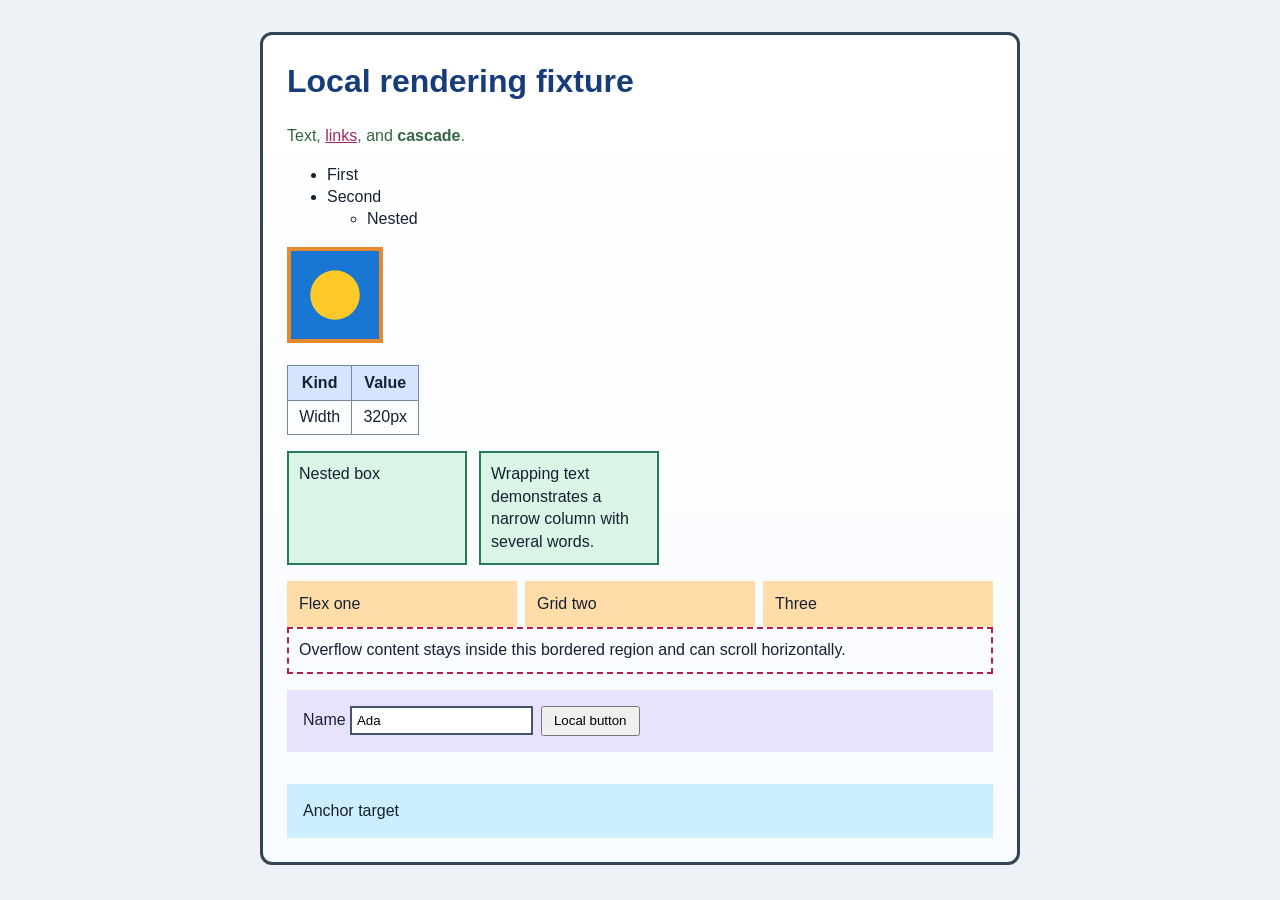
==== fixtures/rendering/index.html @ 4e22174f "Add deterministic browser fixtures and evidence docs Add deterministic browser fixtures and evidence" ====
<!doctype html><html lang="en"><head><meta charset="utf-8"><title>Rendering fixture</title><link rel="stylesheet" href="styles.css"></head><body><main id="page"><h1>Local rendering fixture</h1><p class="intro">Text, <a href="#anchor">links</a>, and <strong>cascade</strong>.</p><ul><li>First</li><li>Second<ul><li>Nested</li></ul></li></ul><img src="assets/fixture.svg" alt="Local blue square"><table><tr><th>Kind</th><th>Value</th></tr><tr><td>Width</td><td>320px</td></tr></table><section class="boxes"><div class="box">Nested box</div><div class="box">Wrapping text demonstrates a narrow column with several words.</div></section><section class="layout"><div>Flex one</div><div>Grid two</div><div>Three</div></section><div class="overflow">Overflow content stays inside this bordered region and can scroll horizontally.</div><form id="form"><label>Name <input value="Ada"></label><button type="button">Local button</button></form><div id="anchor">Anchor target</div></main></body></html>
---- fixtures/rendering/styles.css ----
*{box-sizing:border-box}body{margin:0;font:16px/1.4 sans-serif;color:#172033;background:#eef2f7}#page{position:relative;max-width:760px;margin:2rem auto;padding:1.5rem;background:linear-gradient(#fff,#f8fbff);border:3px solid #345;border-radius:12px}h1{color:#163d7a;margin-top:0}.intro{color:#364}a{color:#a32665}img{width:96px;height:96px;border:4px solid #e68a2e;background:#def}table{border-collapse:collapse;margin:1rem 0}th,td{border:1px solid #789;padding:.35rem .7rem}th{background:#d5e4ff}.boxes{display:flex;gap:12px;margin:1rem 0}.box{width:180px;min-height:70px;padding:10px;border:2px solid #287a5b;background:#d9f5e6}.layout{display:grid;grid-template-columns:repeat(3,1fr);gap:8px}.layout div{padding:12px;background:#ffdca8}.overflow{max-width:100%;overflow:auto;white-space:nowrap;padding:10px;border:2px dashed #b21f4b}form{margin-top:1rem;padding:1rem;background:#e8e2ff}input{border:2px solid #456;padding:.3rem}button{margin-left:8px;padding:.35rem .7rem}#anchor{margin-top:2rem;padding:1rem;background:#cceeff}
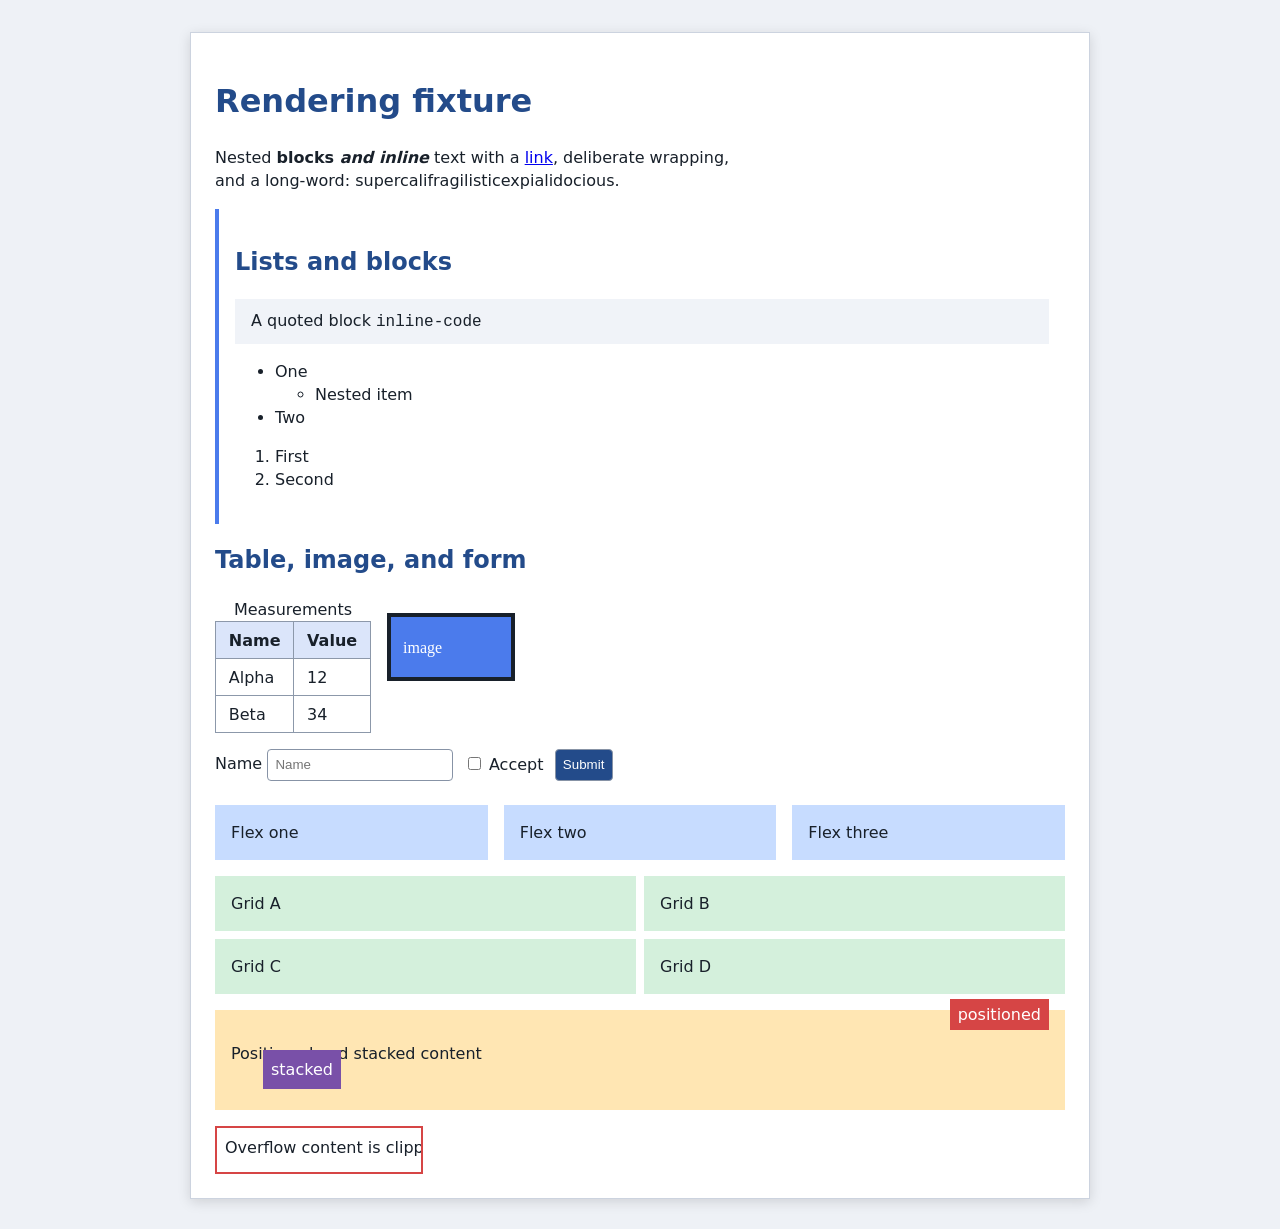
==== commit 0ae88c10: "Add rendering, task, and recovery fixtures Add rendering, task, and recovery fixtures  Document loca" ====
--- a/fixtures/rendering/index.html
+++ b/fixtures/rendering/index.html
@@ -1 +1,7 @@
-<!doctype html><html lang="en"><head><meta charset="utf-8"><title>Rendering fixture</title><link rel="stylesheet" href="styles.css"></head><body><main id="page"><h1>Local rendering fixture</h1><p class="intro">Text, <a href="#anchor">links</a>, and <strong>cascade</strong>.</p><ul><li>First</li><li>Second<ul><li>Nested</li></ul></li></ul><img src="assets/fixture.svg" alt="Local blue square"><table><tr><th>Kind</th><th>Value</th></tr><tr><td>Width</td><td>320px</td></tr></table><section class="boxes"><div class="box">Nested box</div><div class="box">Wrapping text demonstrates a narrow column with several words.</div></section><section class="layout"><div>Flex one</div><div>Grid two</div><div>Three</div></section><div class="overflow">Overflow content stays inside this bordered region and can scroll horizontally.</div><form id="form"><label>Name <input value="Ada"></label><button type="button">Local button</button></form><div id="anchor">Anchor target</div></main></body></html>
+<!doctype html>
+<html lang="en"><head><meta charset="utf-8"><meta name="viewport" content="width=device-width"><title>Rendering fixture</title><link rel="stylesheet" href="style.css"></head>
+<body><main><h1>Rendering fixture</h1><p class="wrap">Nested <strong>blocks <em>and inline</em></strong> text with a <a href="#table">link</a>, deliberate wrapping, and a long-word: supercalifragilisticexpialidocious.</p>
+<section class="nested"><h2>Lists and blocks</h2><blockquote>A quoted block <code>inline-code</code></blockquote><ul><li>One<ul><li>Nested item</li></ul></li><li>Two</li></ul><ol><li>First</li><li>Second</li></ol></section>
+<section id="table"><h2>Table, image, and form</h2><table><caption>Measurements</caption><thead><tr><th scope="col">Name</th><th scope="col">Value</th></tr></thead><tbody><tr><td>Alpha</td><td>12</td></tr><tr><td>Beta</td><td>34</td></tr></tbody></table><img src="data:image/svg+xml,%3Csvg xmlns='http://www.w3.org/2000/svg' width='120' height='60'%3E%3Crect width='120' height='60' fill='%234b7bec'/%3E%3Ctext x='12' y='36' fill='white'%3Eimage%3C/text%3E%3C/svg%3E" alt="blue image"><form><label>Name <input name="name" placeholder="Name"></label><label><input type="checkbox"> Accept</label><button type="button">Submit</button></form></section>
+<section class="layout"><div>Flex one</div><div>Flex two</div><div>Flex three</div></section><section class="grid"><div>Grid A</div><div>Grid B</div><div>Grid C</div><div>Grid D</div></section>
+<section class="position"><span class="badge">positioned</span><p>Positioned and stacked content</p><span class="stack">stacked</span></section><div class="overflow">Overflow content is clipped in this intentionally narrow container. More content follows.</div></main></body></html>
--- a/fixtures/rendering/style.css
+++ b/fixtures/rendering/style.css
@@ -0,0 +1 @@
+*{box-sizing:border-box}body{margin:0;background:#eef1f6;color:#18202a;font:16px/1.45 system-ui,sans-serif}main{max-width:900px;margin:2rem auto;padding:1.5rem;background:white;border:1px solid #ccd3df;box-shadow:0 3px 12px #0002}h1,h2{color:#234b8a}.wrap{max-width:34rem;overflow-wrap:anywhere}.nested{padding:1rem;border-left:4px solid #4b7bec}blockquote{margin:1rem 0;padding:.6rem 1rem;background:#f0f3f8}table{border-collapse:collapse;display:inline-table;margin-right:1rem}td,th{border:1px solid #8c98aa;padding:.4rem .8rem}th{background:#dbe5fa}img{vertical-align:middle;border:4px solid #18202a}form{display:flex;flex-wrap:wrap;gap:.7rem;align-items:center;margin-top:1rem}input,button{padding:.45rem;border:1px solid #8793a6;border-radius:4px}button{background:#234b8a;color:#fff}.layout{display:flex;gap:1rem;margin-top:1.5rem}.layout div{flex:1;padding:1rem;background:#c7dcff}.grid{display:grid;grid-template-columns:repeat(2,1fr);gap:.5rem;margin-top:1rem}.grid div{padding:1rem;background:#d4f0dc}.position{position:relative;min-height:100px;margin-top:1rem;padding:1rem;background:#ffe6b3;overflow:visible}.badge{position:absolute;top:-.7rem;right:1rem;background:#d64545;color:#fff;padding:.25rem .5rem;z-index:2}.stack{position:absolute;left:3rem;top:2.5rem;background:#7950a8;color:white;padding:.5rem;z-index:1}.overflow{margin-top:1rem;width:13rem;height:3rem;overflow:auto;white-space:nowrap;border:2px solid #d64545;padding:.5rem}@media(max-width:600px){main{margin:.5rem;padding:1rem}.layout{flex-direction:column}}
